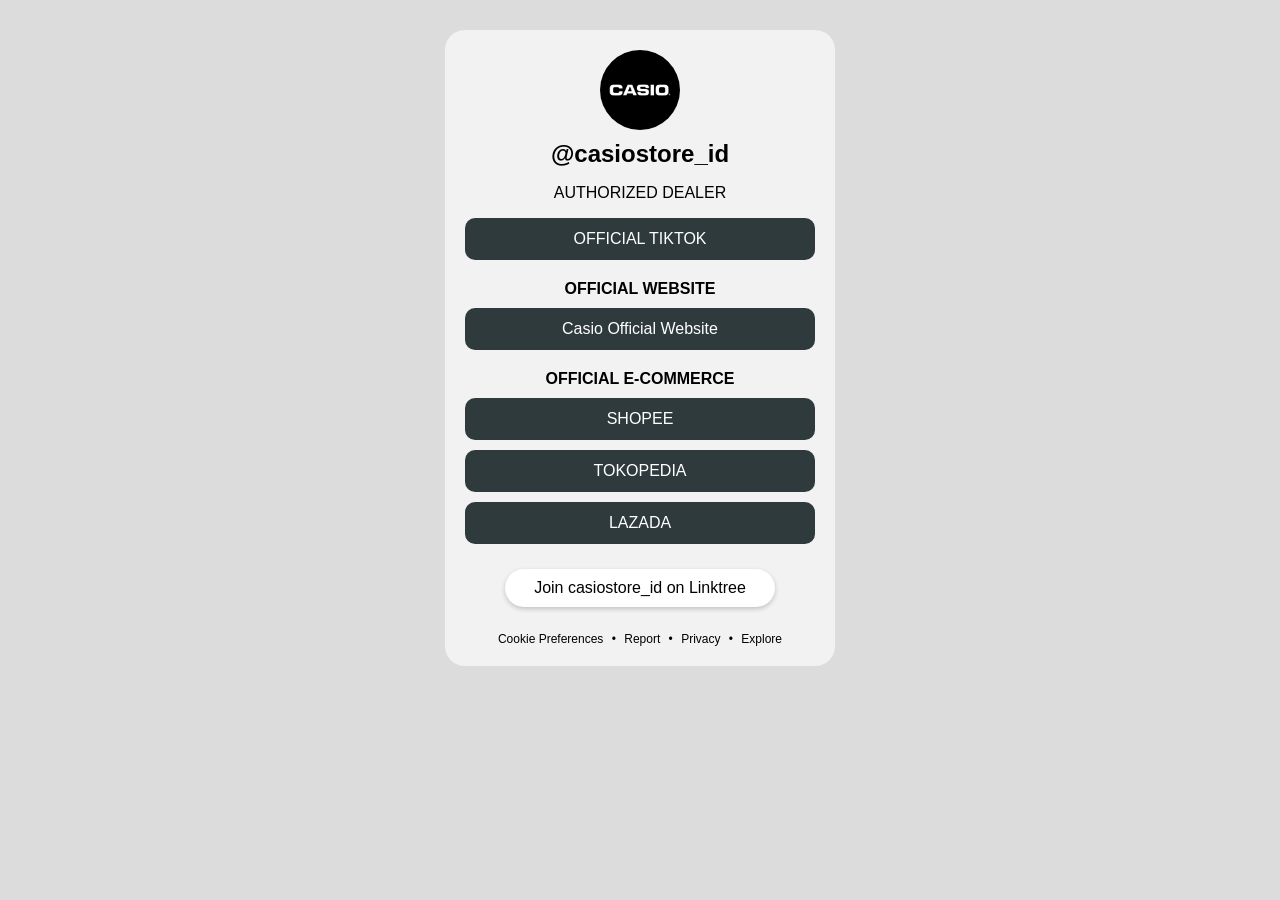
==== linktree.html @ ee6b77ea "Tugas Pertemuan 5" ====
<!DOCTYPE html>
<html lang="en">
<head>
    <title>Casio Linktree</title>
    <meta charset="utf-8">
    <meta name="viewport" content="width=device-width, initial-scale=1">

    <style>
        body {
            margin: 0;
            font-family: Arial;
            background: #dcdcdc;
        }

        .card {
            width: 350px;
            margin: 30px auto;
            background: #f2f2f2;
            border-radius: 20px;
            padding: 20px;
            text-align: center;
        }

        .logo {
            width: 80px;
            height: 80px;
            border-radius: 50%;
            object-fit: cover;
            display: block;
            margin: auto;
        }

        h2 {
            margin: 10px 0;
        }

        .section-title {
            margin-top: 20px;
            font-weight: bold;
        }

        .btn-link {
            background: #2f3a3d;
            color: white;
            padding: 12px;
            margin: 10px 0;
            border-radius: 10px;
            display: block;
            text-decoration: none;
        }

        .btn-link:hover {
            background: #1f2628;
        }

        .join-btn {
            margin: 25px auto;
            padding: 10px;
            background: white;
            border-radius: 20px;
            width: 250px;
            box-shadow: 0 2px 5px rgba(0,0,0,0.2);
        }

        .footer {
            font-size: 12px;
            margin-top: 20px;
        }

        .footer a {
            color: black;
            text-decoration: none;
            margin: 0 5px;
        }

    </style>
</head>

<body>

<div class="card">

    <!-- Logo -->
    <img src="asset1/casio.jpg" class="logo">

    <h2>@casiostore_id</h2>
    <p>AUTHORIZED DEALER</p>

    <!-- Tiktok -->
    <a href="#" class="btn-link">OFFICIAL TIKTOK</a>

    <!-- Website -->
    <div class="section-title">OFFICIAL WEBSITE</div>
    <a href="#" class="btn-link">Casio Official Website</a>

    <!-- E-Commerce -->
    <div class="section-title">OFFICIAL E-COMMERCE</div>
    <a href="#" class="btn-link">SHOPEE</a>
    <a href="#" class="btn-link">TOKOPEDIA</a>
    <a href="#" class="btn-link">LAZADA</a>

    <!-- Join -->
    <div class="join-btn">
        Join casiostore_id on Linktree
    </div>

    <!-- Footer -->
    <div class="footer">
        <a href="#">Cookie Preferences</a> •
        <a href="#">Report</a> •
        <a href="#">Privacy</a> •
        <a href="#">Explore</a>
    </div>

</div>

</body>
</html>
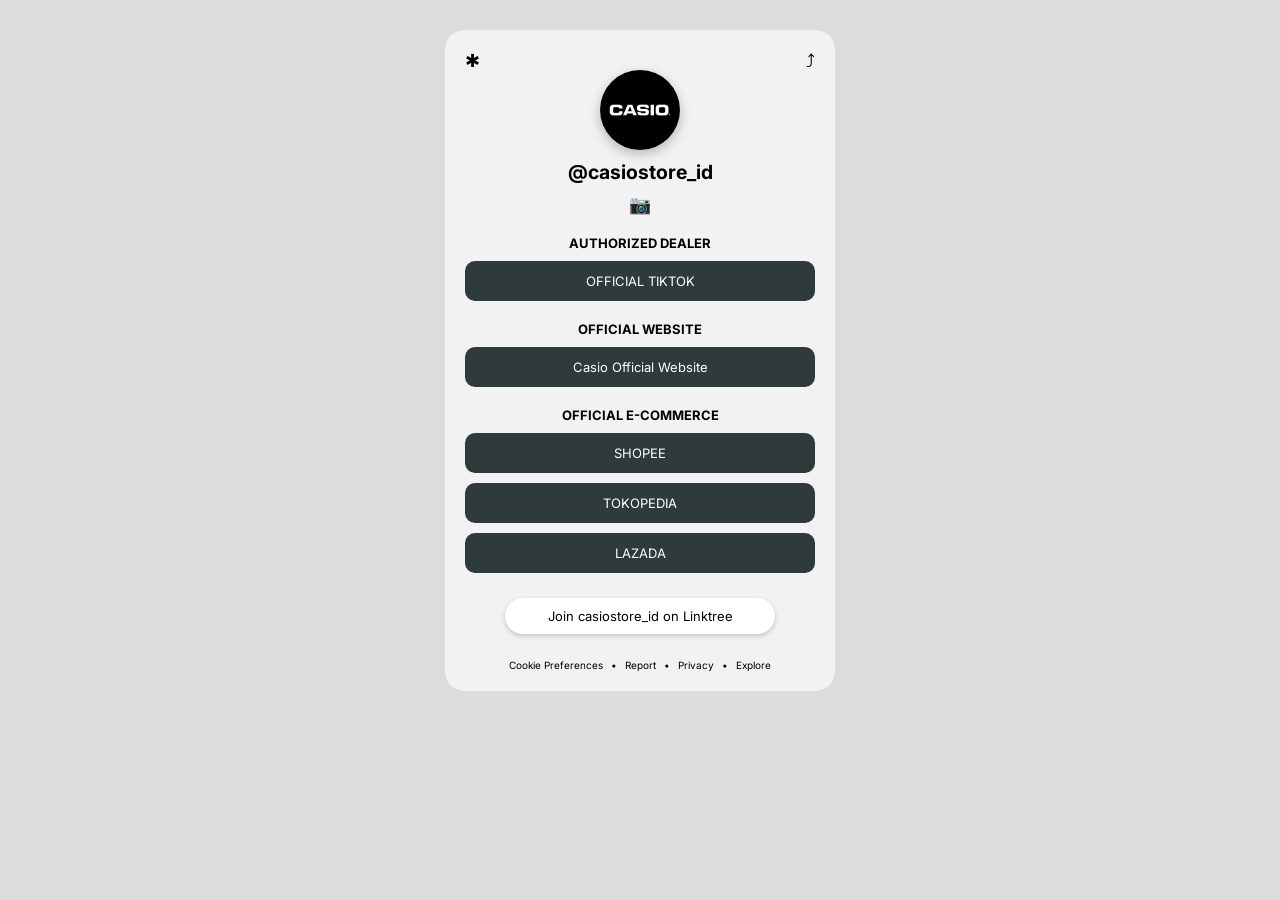
==== commit b8656210: "Tugas Pertemuan 5" ====
--- a/linktree.html
+++ b/linktree.html
@@ -4,12 +4,34 @@
     <title>Casio Linktree</title>
     <meta charset="utf-8">
     <meta name="viewport" content="width=device-width, initial-scale=1">
+    <link href="https://fonts.googleapis.com/css2?family=Inter:wght@400;500;600&display=swap" rel="stylesheet">
 
     <style>
+        .top-icons {
+            position: relative;
+            height: 20px;
+        }
+
+        .left-icon {
+            position: absolute;
+            left: 0;
+            font-size: 18px;
+        }
+
+        .right-icon {
+            position: absolute;
+            right: 0;
+            font-size: 18px;
+        }
+        .ig-icon {
+            font-size: 18px;
+            margin-top: 5px;
+        }
         body {
             margin: 0;
-            font-family: Arial;
+            font-family: 'Inter', sans-serif;
             background: #dcdcdc;
+            font-size: 13px;
         }
 
         .card {
@@ -28,6 +50,7 @@
             object-fit: cover;
             display: block;
             margin: auto;
+            box-shadow: 0 4px 12px rgba(0,0,0,0.25);
         }
 
         h2 {
@@ -63,7 +86,7 @@
         }
 
         .footer {
-            font-size: 12px;
+            font-size: 10px;
             margin-top: 20px;
         }
 
@@ -79,12 +102,17 @@
 <body>
 
 <div class="card">
+    <div class="top-icons">
+        <span class="left-icon">✱</span>
+        <span class="right-icon">⤴</span>
+    </div>
 
     <!-- Logo -->
     <img src="asset1/casio.jpg" class="logo">
 
     <h2>@casiostore_id</h2>
-    <p>AUTHORIZED DEALER</p>
+    <p class="ig-icon">📷</p>
+    <div class="section-title">AUTHORIZED DEALER</div>
 
     <!-- Tiktok -->
     <a href="#" class="btn-link">OFFICIAL TIKTOK</a>
